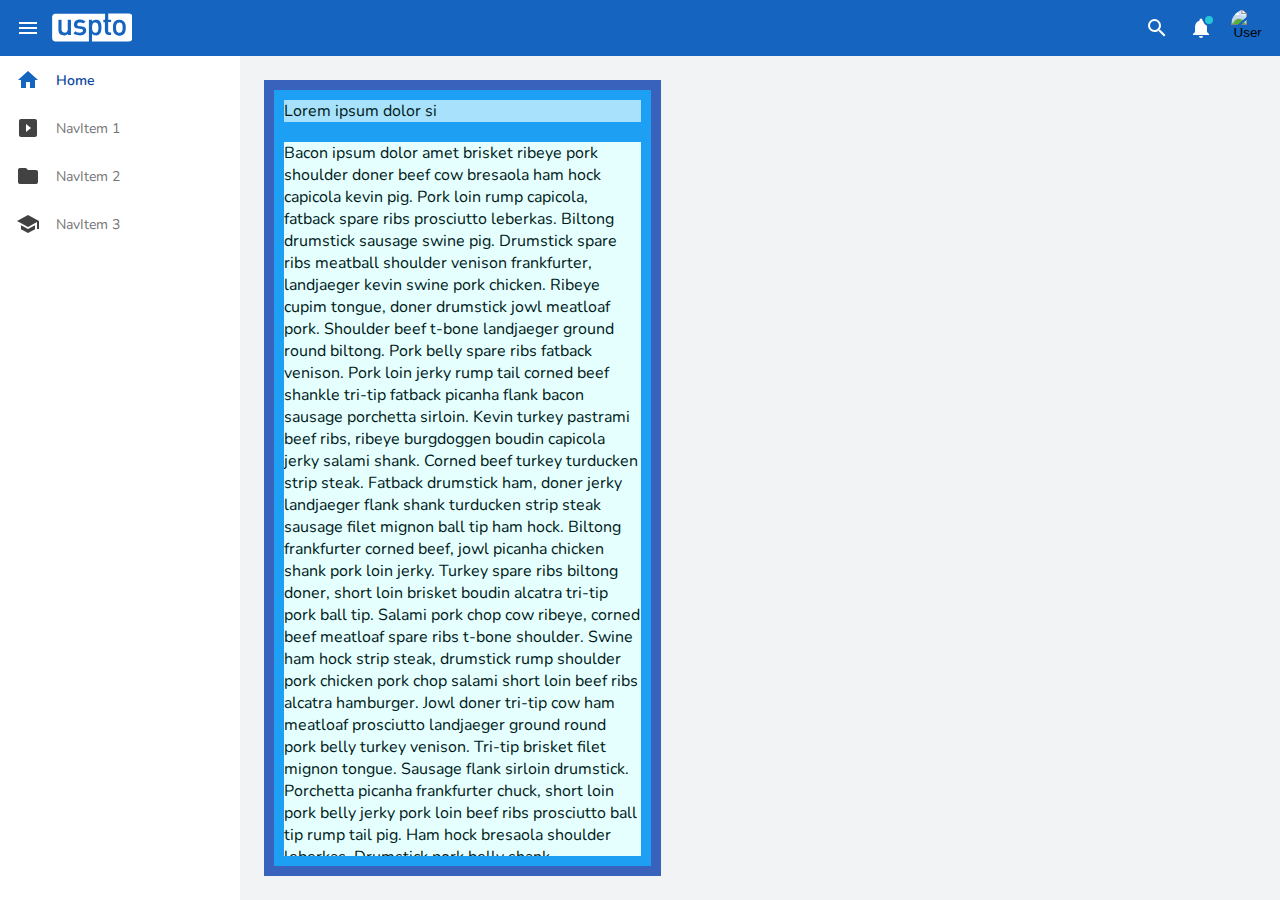
==== panel.html @ 94e2ed25 "scroll panel init" ====
<!DOCTYPE html>
<html lang="en">
  <head>
    <meta charset="UTF-8" />
    <meta name="viewport" content="width=device-width, initial-scale=1.0" />
    <meta http-equiv="X-UA-Compatible" content="ie=edge" />
    <meta name="Description" content="echo360 Self publishing admin" />
    <title>admin nav</title>
    <link
      href="https://fonts.googleapis.com/css?family=Nunito:200,200i,300,300i,400,400i,600,600i,700,700i,800,800i,900,900i&display=swap"
      rel="stylesheet"
    />
    <link rel="stylesheet" href="style.css" />
    <link rel="stylesheet" href="panel.css" />
  </head>

  <body>
    <header class="app-topbar" role="banner">
      <a id="skip-navigation" class="skipnav" href="#content"
        >Skip Navigation</a
      >
      <div class="app-top-header">
        <button
          class="app-topbar-navicon"
          aria-label="Guide"
          aria-pressed="false"
        >
          <svg style="width: 24px; height: 24px" viewBox="0 0 24 24">
            <path d="M3,6H21V8H3V6M3,11H21V13H3V11M3,16H21V18H3V16Z" />
          </svg>
        </button>
        <div class="app-topbar-logo-container">
          <img
            src="img/admin-logo.svg"
            alt="Admin name"
            class="app-topbar-logo"
          />
        </div>
        <!-- /.app-topbar-logo-container -->

        <div class="app-topbar-menu">
          <div class="app-topbar-search">
            <button
              class="app-topbar-search-btn"
              aria-label="Search"
              aria-pressed="false"
            >
              <svg viewBox="0 0 24 24">
                <path
                  d="M9.5,3A6.5,6.5 0 0,1 16,9.5C16,11.11 15.41,12.59 14.44,13.73L14.71,14H15.5L20.5,19L19,20.5L14,15.5V14.71L13.73,14.44C12.59,15.41 11.11,16 9.5,16A6.5,6.5 0 0,1 3,9.5A6.5,6.5 0 0,1 9.5,3M9.5,5C7,5 5,7 5,9.5C5,12 7,14 9.5,14C12,14 14,12 14,9.5C14,7 12,5 9.5,5Z"
                />
              </svg>
            </button>
          </div>
          <!-- /.app-topbar-search -->

          <div class="app-topbar-alerts">
            <button
              class="app-topbar-alerts-btn"
              aria-label="Alerts"
              aria-pressed="false"
            >
              <span class="app-topbar-alerts-counter"></span>
              <svg
                xmlns="http://www.w3.org/2000/svg"
                data-name="Layer 1"
                viewBox="0 0 24 24"
              >
                <path
                  d="M12 22a2 2 0 002-2h-4a2 2 0 002 2zm6-6v-5c0-3.07-1.64-5.64-4.5-6.32V4a1.5 1.5 0 00-3 0v.68C7.63 5.36 6 7.92 6 11v5l-2 2v1h16v-1z"
                />
              </svg>
            </button>
          </div>
          <!-- /.app-topbar-alerts -->

          <div class="app-topbar-user">
            <button class="app-topbar-avatar-btn">
              <span class="app-topbar-avatar">
                <img
                  src="https://i.pravatar.cc/300"
                  alt="User name"
                  class="app-topbar-avatar-img"
                />
              </span>
            </button>
          </div>
          <!-- /.app-topbar-user -->
        </div>
        <!-- /.app-topbar-menu -->
      </div>
      <!-- /.app-top-header -->
    </header>
    <!-- /.app-topbar -->

    <div class="app-mini-guide" hidden>
      <div class="app-mini-guide-nav-section">
        <nav class="app-mini-guide-nav" role="navigation" aria-label="Main">
          <div class="app-mini-guide-nav-item">
            <a href="#" class="app-mini-guide-nav-link active">
              <span class="app-mini-guide-nav-icon active">
                <svg viewBox="0 0 24 24">
                  <path d="M10,20V14H14V20H19V12H22L12,3L2,12H5V20H10Z" />
                </svg>
              </span>
              <span class="app-mini-guide-nav-txt">Home</span>
            </a>
            <!-- /.app-mini-guide-nav-link -->
          </div>
          <!-- /.app-mini-guide-nav-item -->

          <div class="app-mini-guide-nav-item">
            <a href="#" class="app-mini-guide-nav-link">
              <span class="app-mini-guide-nav-icon">
                <svg viewBox="0 0 24 24">
                  <path
                    d="M19 3H5C3.89 3 3 3.89 3 5V19C3 20.1 3.9 21 5 21H19C20.1 21 21 20.1 21 19V5C21 3.89 20.1 3 19 3M10 16V8L15 12"
                  />
                </svg>
              </span>
              <span class="app-mini-guide-nav-txt">NavItem 1</span>
            </a>
            <!-- /.app-mini-guide-nav-link -->
          </div>
          <!-- /.app-mini-guide-nav-item -->

          <div class="app-mini-guide-nav-item">
            <a href="#" class="app-mini-guide-nav-link">
              <span class="app-mini-guide-nav-icon">
                <svg viewBox="0 0 24 24">
                  <path
                    d="M10,4H4C2.89,4 2,4.89 2,6V18A2,2 0 0,0 4,20H20A2,2 0 0,0 22,18V8C22,6.89 21.1,6 20,6H12L10,4Z"
                  />
                </svg>
              </span>
              <span class="app-mini-guide-nav-txt">NavItem 2</span>
            </a>
            <!-- /.app-mini-guide-nav-link -->
          </div>
          <!-- /.app-mini-guide-nav-item -->

          <div class="app-mini-guide-nav-item">
            <a href="#" class="app-mini-guide-nav-link">
              <span class="app-mini-guide-nav-icon">
                <svg viewBox="0 0 24 24">
                  <path
                    d="M12,3L1,9L12,15L21,10.09V17H23V9M5,13.18V17.18L12,21L19,17.18V13.18L12,17L5,13.18Z"
                  />
                </svg>
              </span>
              <span class="app-mini-guide-nav-txt">NavItem 3</span>
            </a>
            <!-- /.app-mini-guide-nav-link -->
          </div>
          <!-- /.app-mini-guide-nav-item -->
        </nav>
        <!-- /.app-mini-guide-nav -->
      </div>
      <!-- /.app-mini-guide-nav-section -->
    </div>
    <!-- /.app-mini-guide -->

    <div class="app-sidebar">
      <div class="app-scrim"></div>
      <!-- /.app-scrim -->

      <div class="app-sidebar-container">
        <div class="app-guide-container">
          <div class="app-guide-spacer"></div>
          <!-- /.app-guide-spacer -->

          <div class="app-guide-content">
            <div class="app-guide-header">
              <button
                class="app-guide-navicon"
                aria-label="Guide"
                aria-pressed="true"
              >
                <svg style="width: 24px; height: 24px" viewBox="0 0 24 24">
                  <path d="M3,6H21V8H3V6M3,11H21V13H3V11M3,16H21V18H3V16Z" />
                </svg>
              </button>
              <div class="app-guide-logo-container">
                <img
                  src="img/admin-logo.svg"
                  alt="Admin name"
                  class="app-guide-logo"
                />
              </div>
            </div>
            <!-- /.app-guide-header -->

            <div class="app-guide-nav-section">
              <nav class="app-guide-nav" role="navigation" aria-label="Main">
                <div class="app-guide-nav-item">
                  <a href="#" class="app-guide-nav-link active">
                    <span class="app-guide-nav-icon active">
                      <svg viewBox="0 0 24 24">
                        <path d="M10,20V14H14V20H19V12H22L12,3L2,12H5V20H10Z" />
                      </svg>
                    </span>
                    <span class="app-guide-nav-txt">Home</span>
                  </a>
                  <!-- /.app-guide-nav-link -->
                </div>
                <!-- /.app-guide-nav-item -->

                <div class="app-guide-nav-item">
                  <a href="#" class="app-guide-nav-link">
                    <span class="app-guide-nav-icon">
                      <svg viewBox="0 0 24 24">
                        <path
                          d="M19 3H5C3.89 3 3 3.89 3 5V19C3 20.1 3.9 21 5 21H19C20.1 21 21 20.1 21 19V5C21 3.89 20.1 3 19 3M10 16V8L15 12"
                        />
                      </svg>
                    </span>
                    <span class="app-guide-nav-txt">NavItem 1</span>
                  </a>
                  <!-- /.app-guide-nav-link -->
                </div>
                <!-- /.app-guide-nav-item -->

                <div class="app-guide-nav-item">
                  <a href="#" class="app-guide-nav-link">
                    <span class="app-guide-nav-icon">
                      <svg viewBox="0 0 24 24">
                        <path
                          d="M10,4H4C2.89,4 2,4.89 2,6V18A2,2 0 0,0 4,20H20A2,2 0 0,0 22,18V8C22,6.89 21.1,6 20,6H12L10,4Z"
                        />
                      </svg>
                    </span>
                    <span class="app-guide-nav-txt">NavItem 2</span>
                  </a>
                  <!-- /.app-guide-nav-link -->
                </div>
                <!-- /.app-guide-nav-item -->

                <div class="app-guide-nav-item">
                  <a
                    href="#"
                    class="app-guide-nav-link"
                    aria-controls="course-subnav"
                    aria-expanded="false"
                  >
                    <span class="app-guide-nav-icon">
                      <svg viewBox="0 0 24 24">
                        <path
                          d="M12,3L1,9L12,15L21,10.09V17H23V9M5,13.18V17.18L12,21L19,17.18V13.18L12,17L5,13.18Z"
                        />
                      </svg>
                    </span>
                    <span class="app-guide-nav-txt">NavItem 3</span>
                  </a>
                  <!-- /.app-guide-nav-link -->
                </div>
                <!-- /.app-guide-nav-item -->
              </nav>
              <!-- /.app-guide-nav -->
            </div>
            <!-- /.app-guide-nav-section -->
          </div>
          <!-- /.app-guide-content -->
        </div>
        <!-- /.app-guide-container -->
      </div>
      <!-- /.app-sidebar-container -->
    </div>
    <!-- /.app-sidebar -->

    <main class="app-main" role="main" id="content">
      <div class="app-main-content">
        <div class="moop">
          <div class="container">
            <div class="section">
              <div class="content">Lorem ipsum dolor si</div>
              <div class="scrollable-content content">
                Bacon ipsum dolor amet brisket ribeye pork shoulder doner beef
                cow bresaola ham hock capicola kevin pig. Pork loin rump
                capicola, fatback spare ribs prosciutto leberkas. Biltong
                drumstick sausage swine pig. Drumstick spare ribs meatball
                shoulder venison frankfurter, landjaeger kevin swine pork
                chicken. Ribeye cupim tongue, doner drumstick jowl meatloaf
                pork. Shoulder beef t-bone landjaeger ground round biltong. Pork
                belly spare ribs fatback venison. Pork loin jerky rump tail
                corned beef shankle tri-tip fatback picanha flank bacon sausage
                porchetta sirloin. Kevin turkey pastrami beef ribs, ribeye
                burgdoggen boudin capicola jerky salami shank. Corned beef
                turkey turducken strip steak. Fatback drumstick ham, doner jerky
                landjaeger flank shank turducken strip steak sausage filet
                mignon ball tip ham hock. Biltong frankfurter corned beef, jowl
                picanha chicken shank pork loin jerky. Turkey spare ribs biltong
                doner, short loin brisket boudin alcatra tri-tip pork ball tip.
                Salami pork chop cow ribeye, corned beef meatloaf spare ribs
                t-bone shoulder. Swine ham hock strip steak, drumstick rump
                shoulder pork chicken pork chop salami short loin beef ribs
                alcatra hamburger. Jowl doner tri-tip cow ham meatloaf
                prosciutto landjaeger ground round pork belly turkey venison.
                Tri-tip brisket filet mignon tongue. Sausage flank sirloin
                drumstick. Porchetta picanha frankfurter chuck, short loin pork
                belly jerky pork loin beef ribs prosciutto ball tip rump tail
                pig. Ham hock bresaola shoulder leberkas. Drumstick pork belly
                shank burgdoggen. Swine kielbasa beef ribs, brisket meatloaf
                shankle spare ribs. Alcatra shankle rump, ham hock tri-tip
                pancetta chuck andouille prosciutto pork loin short loin kevin.
                Jowl ham hock short ribs chicken. Tenderloin landjaeger strip
                steak, brisket doner pork belly ham hock. Sirloin rump pork loin
                pig, tail pork chop burgdoggen turkey ball tip short ribs
                prosciutto ham tri-tip pork porchetta. Jerky strip steak
                shoulder, fatback biltong pig bresaola tenderloin corned beef
                boudin ribeye beef.
              </div>
            </div>
          </div>
        </div>

        <!-- /.moop -->
      </div>
      <!-- /.app-main-content -->
    </main>
    <!-- /.app-main -->

    <script src="scripts.js"></script>
  </body>
</html>
---- style.css ----
html {
  box-sizing: border-box;
  -webkit-text-size-adjust: none;
}

*,
*:before,
*:after {
  box-sizing: inherit;
}

body {
  margin: 0;
  height: 100%;
  background-color: #f3f4f5;
  font-family: "Nunito", sans-serif;
}

body[opened] {
  overflow: hidden;
}

/*skip nav*/
.skipnav {
  clip: rect(0 0 0 0);
  overflow: hidden;
  position: fixed;
  height: 1px;
  width: 1px;
  z-index: 3;
}

.skipnav:hover,
.skipnav:active,
.skipnav:focus {
  background-color: #000;
  border-radius: 3px;
  clip: auto !important;
  color: #fff;
  outline: none;
  display: block;
  font-size: 1rem;
  font-weight: 600;
  height: auto;
  left: 8px;
  top: 8px;
  padding: 0.5rem 1rem;
  text-decoration: none;
  width: auto;
}

:root {
  --app-topbar-height: 56px;
  --app-topbar-bg-color: #1565C0;
  --app-topbar-btn-bg: transparent;
  --app-topbar-btn-bg-hover: #104e94;
  --app-navicon-inactive: #fff;
  --app-sidebar-width: 240px;
  --app-guide-bg-color: #fff;
  --app-guide-header-bg: #1565C0;
  --app-mini-guide-bg-color: #fff;
  --app-mini-guide-width: 72px;
  --app-main-bg: #f1f3f5;
  --padding-base: 8px;
  --padding-base-2x: 16px;
  --padding-base-3x: 24px;
  --app-icon-inactive: #424242;
  --app-icon-active: #1565C0;
  --app-nav-link-bg: transparent;
  --app-nav-link-bg-active: #fff;
  --app-nav-link-bg-hover: #dee2e6;
  --app-nav-link-color: #757575;
  --app-nav-link-color-hover: #000;
  --app-nav-link-color-active: #0d47a1;
}

/*app-topbar*/
.app-topbar {
  background-color: var(--app-topbar-bg-color);
  height: var(--app-topbar-height);
  position: fixed;
  top: 0;
  width: 100%;
  z-index: 1;
  transform: translateY(0);
  transition: transform 0.3s ease;
}

.app-topbar-navicon {
  background-color: var(--app-topbar-btn-bg);
  height: 40px;
  width: 40px;
  padding: var(--padding-base);
  margin: 0 4px 0 0;
  border: 0;
  cursor: pointer;
  border-radius: 50%;
}

.app-topbar-navicon > svg {
  fill: var(--app-navicon-inactive);
}

.app-topbar-navicon:hover,
.app-topbar-navicon:focus {
  background-color: var(--app-topbar-btn-bg-hover);
}

/*search*/
.app-topbar-search-btn {
  background-color: var(--app-topbar-btn-bg);
  height: 40px;
  width: 40px;
  padding: var(--padding-base);
  margin: 0 4px 0 0;
  border: 0;
  cursor: pointer;
  border-radius: 50%;
}

.app-topbar-search-btn:hover,
.app-topbar-search-btn:focus {
  background-color: var(--app-topbar-btn-bg-hover);
}

.app-topbar-search-btn > svg {
  fill: var(--app-navicon-inactive);
}

/*alerts*/
.app-topbar-alerts-btn {
  background-color: var(--app-topbar-btn-bg);
  height: 40px;
  width: 40px;
  padding: var(--padding-base);
  margin: 0 4px 0 0;
  border: 0;
  cursor: pointer;
  position: relative;
  border-radius: 50%;
}

.app-topbar-alerts-btn:hover,
.app-topbar-alerts-btn:focus {
  background-color: var(--app-topbar-btn-bg-hover);
}

.app-topbar-alerts-btn > svg {
  fill: var(--app-navicon-inactive);
}

.app-topbar-alerts-counter {
  background-color: #26c6da;
  color: #fff;
  position: absolute;
  right: 6px;
  top: 6px;
  border-radius: 50%;
  border: var(--app-topbar-bg-color) 2px solid;
  font-size: 0.6875rem;
  font-weight: 600;
  width: 12px;
  height: 12px;
}

/*app-sidebar*/
.app-sidebar {
  position: fixed;
  top: 0;
  right: 0;
  bottom: 0;
  left: 0;
  width: 0;
}

.app-sidebar[opened]:not([persistent]) {
  z-index: 2;
  width: 100%;
}

.app-sidebar[persistent] {
  width: var(--app-sidebar-width);
}

.app-sidebar[persistent]:not([opened]) {
  width: var(--app-mini-guide-width);
}

.app-sidebar-container {
  width: var(--app-sidebar-width);
  position: absolute;
  top: 0;
  bottom: 0;
  left: 0;
  transition-property: transform;
  transform: translate3d(-100%, 0, 0);
  visibility: hidden;
  transition-duration: 200ms;
}

.app-sidebar-container[opened] {
  transform: translate3d(0, 0, 0);
  visibility: visible;
}

.app-scrim {
  position: absolute;
  top: 0;
  right: 0;
  bottom: 0;
  left: 0;
  transition-property: opacity;
  transform: translateZ(0);
  opacity: 0;
  background: rgba(0, 0, 0, 0.5);
  visibility: hidden;
}

.app-scrim[visible] {
  opacity: 1;
  visibility: visible;
  transition-duration: 200ms;
}

.app-guide-container {
  height: 100%;
  display: flex;
  flex-direction: column;
  background-color: var(--app-guide-bg-color);
}

.app-guide-header {
  background-color: var(--app-guide-header-bg);
  height: var(--app-topbar-height);
  padding: var(--padding-base);
  display: none;
}

.app-guide-header[visible] {
  display: flex;
}

.app-guide-navicon {
  background-color: var(--app-topbar-btn-bg);
  height: 40px;
  width: 40px;
  padding: var(--padding-base);
  margin: 0 4px 0 0;
  border: 0;
  cursor: pointer;
  border-radius: 50%;
}

.app-guide-navicon:hover,
.app-guide-navicon:focus {
  background-color: var(--app-topbar-btn-bg-hover);
}

.app-guide-navicon > svg {
  fill: var(--app-navicon-inactive);
}

.app-guide-spacer {
  margin-top: var(--app-topbar-height);
  display: none;
}

.app-guide-spacer[visible] {
  display: block;
}

/*logo*/

.app-guide-logo-container {
  width: 80px;
  height: 40px;
  min-width: 80px;
}

.app-guide-logo {
  pointer-events: none;
  display: block;
  width: 100%;
  height: 100%;
}

/*mini guide*/
.app-mini-guide {
  position: fixed;
  left: 0;
  top: var(--app-topbar-height);
  bottom: 0;
  display: inline-block;
  background-color: var(--app-mini-guide-bg-color);
  z-index: 1;
  width: var(--app-mini-guide-width);
}

.app-mini-guide[hidden] {
  display: none;
}

/*app-main*/
.app-main {
  background-color: var(--app-main-bg);
  margin-top: var(--app-topbar-height);
  display: flex;
  flex: 1;
  flex-basis: 0.000000001px;
}

.app-main[guide-persistent-and-visible] {
  margin-left: var(--app-sidebar-width);
}

.app-main[mini-guide-visible] {
  margin-left: var(--app-mini-guide-width);
}

.app-main-content {
  flex: 1;
  padding: var(--padding-base-3x);
  display: flex;
  flex-direction: column;
  justify-content: center;
}

/*header*/
.app-top-header {
  display: flex;
  align-items: center;
  height: 100%;
  padding: var(--padding-base);
}

/*logo*/

.app-topbar-logo-container {
  width: 80px;
  height: 40px;
  min-width: 80px;
}

.app-topbar-logo {
  pointer-events: none;
  display: block;
  width: 100%;
  height: 100%;
}

/*topbar menu*/
.app-topbar-menu {
  /*background-color: plum;*/
  margin-left: auto;
  display: flex;
  padding: 3px;
}

.app-topbar-avatar-btn {
  background-color: transparent;
  border: 0;
  cursor: pointer;
}

.app-topbar-avatar {
  width: 32px;
  height: 32px;
  border-radius: 50%;
  overflow: hidden;
  display: inline-block;
}

.app-topbar-avatar-img {
  width: 100%;
  height: auto;
}

/*guide nav*/
.app-guide-nav-section {
}

.app-guide-nav {
  display: flex;
  flex-direction: column;
}

.app-guide-nav-item {
  font-size: 0.875rem;
}

.app-guide-nav-link {
  background-color: var(--app-nav-link-bg);
  color: var(--app-nav-link-color);
  display: flex;
  align-items: center;
  width: 100%;
  min-height: 48px;
  padding: 0 var(--padding-base-2x);
  text-decoration: none;
}

.app-guide-nav-link.active {
  background-color: var(--app-nav-link-bg-active);
  font-weight: 600;
  color: var(--app-nav-link-color-active);
}

.app-guide-nav-link:hover,
.app-guide-nav-link:focus {
  background-color: var(--app-nav-link-bg-hover);
  color: var(--app-nav-link-color-hover);
}

.app-guide-nav-icon {
  margin-right: var(--padding-base-2x);
  display: flex;
  height: 24px;
  width: 24px;
}

.app-guide-nav-icon > svg {
  pointer-events: none;
  display: block;
  width: 100%;
  height: 100%;
  fill: var(--app-icon-inactive);
}

.app-guide-nav-icon.active > svg {
  fill: var(--app-icon-active);
}

.app-guide-nav-txt {}

/*expander*/
.app-guide-nav-expander{
  display: inline-flex;
  margin-left: auto;
}

.app-guide-subnav{
  background-color: transparent;
}

.app-guide-subnav-item{
  display: block;
  font-size: 0.875rem;
}
.app-guide-subnav-link{
  color: var(--app-nav-link-color);
  display: flex;
  align-items: center;
  width: 100%;
  min-height: 48px;
  padding: 0 var(--padding-base-2x) 0 56px;
  text-decoration: none;
}


/*mini-guide nav*/
.app-mini-guide-nav-section {
}

.app-mini-guide-nav {
  display: flex;
  flex-direction: column;
}

.app-mini-guide-nav-item {
  font-size: 0.625rem;
}

.app-mini-guide-nav-link {
  background-color: var(--app-nav-link-bg);
  color: var(--app-nav-link-color);
  display: flex;
  flex-direction: column;
  align-items: center;
  width: 100%;
  padding: var(--padding-base-2x) 0;
  text-decoration: none;
}

.app-mini-guide-nav-link.active {
  background-color: var(--app-nav-link-bg-active);
  font-weight: 600;
  color: var(--app-nav-link-color-active);
}

.app-mini-guide-nav-link:hover,
.app-mini-guide-nav-link:focus {
  background-color: var(--app-nav-link-bg-hover);
  color: var(--app-nav-link-color-hover);
}

.app-mini-guide-nav-icon {
  display: flex;
  height: 24px;
  width: 24px;
  margin-bottom: var(--padding-base);
}

.app-mini-guide-nav-icon > svg {
  pointer-events: none;
  display: block;
  width: 100%;
  height: 100%;
  fill: var(--app-icon-inactive);
}

.app-mini-guide-nav-icon.active > svg {
  fill: var(--app-icon-active);
}

.app-mini-guide-nav-txt {
}
---- panel.css ----
.app-main {
  position: absolute;
  left: 0;
  right: 0;
  bottom: 0;
  top: 0;
}

.moop {
  background-color: aqua;
  padding: 10px;
  display: flex;
  flex-flow: column;
  flex-grow: 1;
  width: 40%;
  position: relative;
}
.container {
  background: #3f51b5;
  opacity: 0.9;

  /* give the outermost container a predefined size */
  position: absolute;
  top: 0;
  bottom: 0;
  left: 0;
  right: 0;
  /*width: 600px;*/

  display: flex;
  flex-direction: column;
}

.section {
  margin: 10px;
  background: #2196f3;
  flex-grow: 1;

  display: flex;
  flex-direction: column;

  /* for Firefox */
  min-height: 0;
}

.content {
  margin: 10px;
  background: #bbdefb;
}

.scrollable-content {
  background: white;
  flex-grow: 1;

  overflow: auto;

  /* for Firefox */
  min-height: 0;
}
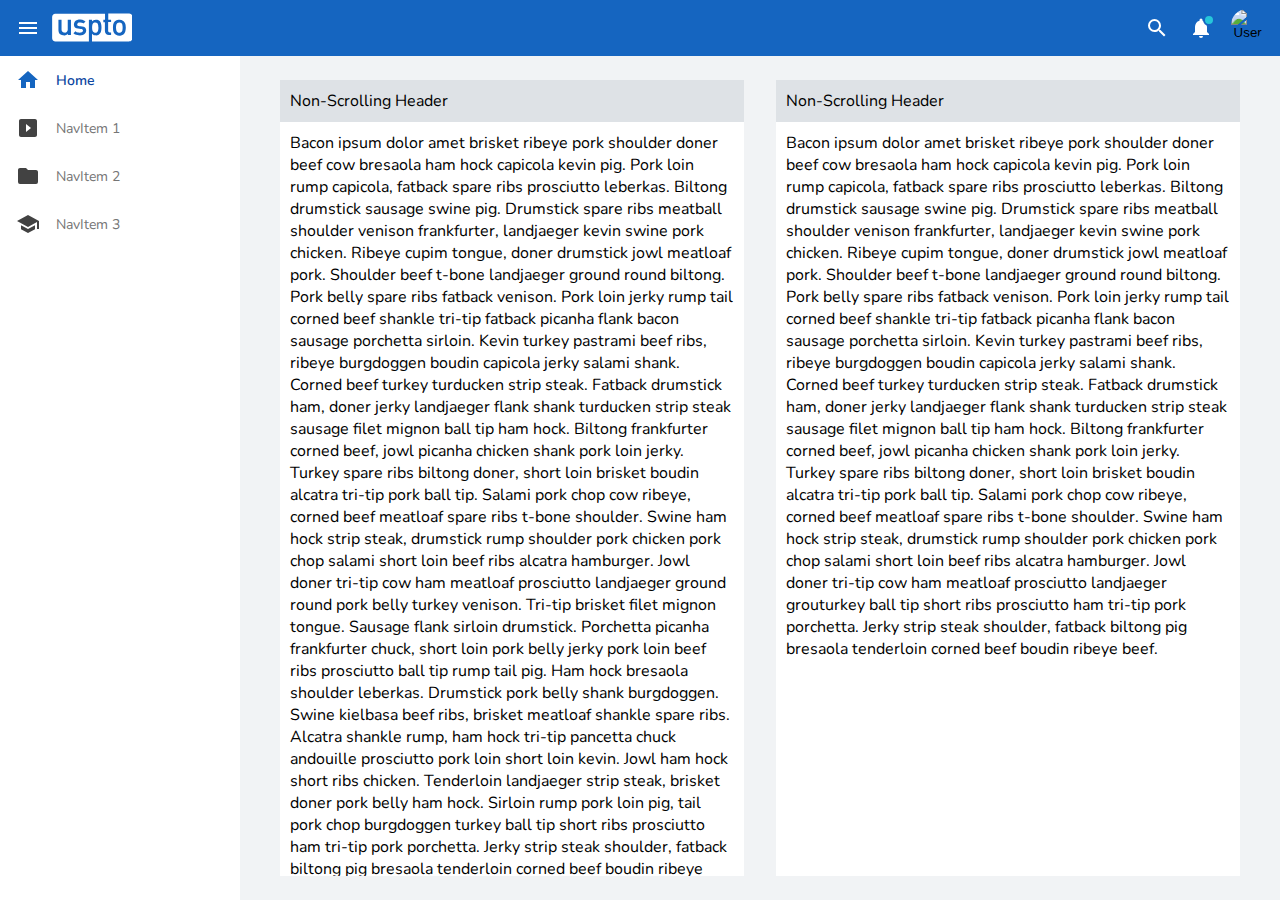
==== commit 1bd2291b: "panel" ====
--- a/panel.html
+++ b/panel.html
@@ -269,51 +269,91 @@
 
     <main class="app-main" role="main" id="content">
       <div class="app-main-content">
-        <div class="moop">
-          <div class="container">
-            <div class="section">
-              <div class="content">Lorem ipsum dolor si</div>
-              <div class="scrollable-content content">
-                Bacon ipsum dolor amet brisket ribeye pork shoulder doner beef
-                cow bresaola ham hock capicola kevin pig. Pork loin rump
-                capicola, fatback spare ribs prosciutto leberkas. Biltong
-                drumstick sausage swine pig. Drumstick spare ribs meatball
-                shoulder venison frankfurter, landjaeger kevin swine pork
-                chicken. Ribeye cupim tongue, doner drumstick jowl meatloaf
-                pork. Shoulder beef t-bone landjaeger ground round biltong. Pork
-                belly spare ribs fatback venison. Pork loin jerky rump tail
-                corned beef shankle tri-tip fatback picanha flank bacon sausage
-                porchetta sirloin. Kevin turkey pastrami beef ribs, ribeye
-                burgdoggen boudin capicola jerky salami shank. Corned beef
-                turkey turducken strip steak. Fatback drumstick ham, doner jerky
-                landjaeger flank shank turducken strip steak sausage filet
-                mignon ball tip ham hock. Biltong frankfurter corned beef, jowl
-                picanha chicken shank pork loin jerky. Turkey spare ribs biltong
-                doner, short loin brisket boudin alcatra tri-tip pork ball tip.
-                Salami pork chop cow ribeye, corned beef meatloaf spare ribs
-                t-bone shoulder. Swine ham hock strip steak, drumstick rump
-                shoulder pork chicken pork chop salami short loin beef ribs
-                alcatra hamburger. Jowl doner tri-tip cow ham meatloaf
-                prosciutto landjaeger ground round pork belly turkey venison.
-                Tri-tip brisket filet mignon tongue. Sausage flank sirloin
-                drumstick. Porchetta picanha frankfurter chuck, short loin pork
-                belly jerky pork loin beef ribs prosciutto ball tip rump tail
-                pig. Ham hock bresaola shoulder leberkas. Drumstick pork belly
-                shank burgdoggen. Swine kielbasa beef ribs, brisket meatloaf
-                shankle spare ribs. Alcatra shankle rump, ham hock tri-tip
-                pancetta chuck andouille prosciutto pork loin short loin kevin.
-                Jowl ham hock short ribs chicken. Tenderloin landjaeger strip
-                steak, brisket doner pork belly ham hock. Sirloin rump pork loin
-                pig, tail pork chop burgdoggen turkey ball tip short ribs
-                prosciutto ham tri-tip pork porchetta. Jerky strip steak
-                shoulder, fatback biltong pig bresaola tenderloin corned beef
-                boudin ribeye beef.
+        <div class="app-main-grid">
+          <div class="app-main-col">
+            <div class="app-main-col-item">
+              <div class="section">
+                <div class="content">Non-Scrolling Header</div>
+                <div class="scrollable-content content">
+                  Bacon ipsum dolor amet brisket ribeye pork shoulder doner beef
+                  cow bresaola ham hock capicola kevin pig. Pork loin rump
+                  capicola, fatback spare ribs prosciutto leberkas. Biltong
+                  drumstick sausage swine pig. Drumstick spare ribs meatball
+                  shoulder venison frankfurter, landjaeger kevin swine pork
+                  chicken. Ribeye cupim tongue, doner drumstick jowl meatloaf
+                  pork. Shoulder beef t-bone landjaeger ground round biltong.
+                  Pork belly spare ribs fatback venison. Pork loin jerky rump
+                  tail corned beef shankle tri-tip fatback picanha flank bacon
+                  sausage porchetta sirloin. Kevin turkey pastrami beef ribs,
+                  ribeye burgdoggen boudin capicola jerky salami shank. Corned
+                  beef turkey turducken strip steak. Fatback drumstick ham,
+                  doner jerky landjaeger flank shank turducken strip steak
+                  sausage filet mignon ball tip ham hock. Biltong frankfurter
+                  corned beef, jowl picanha chicken shank pork loin jerky.
+                  Turkey spare ribs biltong doner, short loin brisket boudin
+                  alcatra tri-tip pork ball tip. Salami pork chop cow ribeye,
+                  corned beef meatloaf spare ribs t-bone shoulder. Swine ham
+                  hock strip steak, drumstick rump shoulder pork chicken pork
+                  chop salami short loin beef ribs alcatra hamburger. Jowl doner
+                  tri-tip cow ham meatloaf prosciutto landjaeger ground round
+                  pork belly turkey venison. Tri-tip brisket filet mignon
+                  tongue. Sausage flank sirloin drumstick. Porchetta picanha
+                  frankfurter chuck, short loin pork belly jerky pork loin beef
+                  ribs prosciutto ball tip rump tail pig. Ham hock bresaola
+                  shoulder leberkas. Drumstick pork belly shank burgdoggen.
+                  Swine kielbasa beef ribs, brisket meatloaf shankle spare ribs.
+                  Alcatra shankle rump, ham hock tri-tip pancetta chuck
+                  andouille prosciutto pork loin short loin kevin. Jowl ham hock
+                  short ribs chicken. Tenderloin landjaeger strip steak, brisket
+                  doner pork belly ham hock. Sirloin rump pork loin pig, tail
+                  pork chop burgdoggen turkey ball tip short ribs prosciutto ham
+                  tri-tip pork porchetta. Jerky strip steak shoulder, fatback
+                  biltong pig bresaola tenderloin corned beef boudin ribeye
+                  beef.
+                </div>
               </div>
             </div>
-          </div>
+            <!-- /.app-main-col-item -->
+          </div>
+          <!-- /.app-main-col -->
+
+          <div class="app-main-col">
+            <div class="app-main-col-item">
+              <div class="section">
+                <div class="content">Non-Scrolling Header</div>
+                <div class="scrollable-content content">
+                  Bacon ipsum dolor amet brisket ribeye pork shoulder doner beef
+                  cow bresaola ham hock capicola kevin pig. Pork loin rump
+                  capicola, fatback spare ribs prosciutto leberkas. Biltong
+                  drumstick sausage swine pig. Drumstick spare ribs meatball
+                  shoulder venison frankfurter, landjaeger kevin swine pork
+                  chicken. Ribeye cupim tongue, doner drumstick jowl meatloaf
+                  pork. Shoulder beef t-bone landjaeger ground round biltong.
+                  Pork belly spare ribs fatback venison. Pork loin jerky rump
+                  tail corned beef shankle tri-tip fatback picanha flank bacon
+                  sausage porchetta sirloin. Kevin turkey pastrami beef ribs,
+                  ribeye burgdoggen boudin capicola jerky salami shank. Corned
+                  beef turkey turducken strip steak. Fatback drumstick ham,
+                  doner jerky landjaeger flank shank turducken strip steak
+                  sausage filet mignon ball tip ham hock. Biltong frankfurter
+                  corned beef, jowl picanha chicken shank pork loin jerky.
+                  Turkey spare ribs biltong doner, short loin brisket boudin
+                  alcatra tri-tip pork ball tip. Salami pork chop cow ribeye,
+                  corned beef meatloaf spare ribs t-bone shoulder. Swine ham
+                  hock strip steak, drumstick rump shoulder pork chicken pork
+                  chop salami short loin beef ribs alcatra hamburger. Jowl doner
+                  tri-tip cow ham meatloaf prosciutto landjaeger grouturkey ball
+                  tip short ribs prosciutto ham tri-tip pork porchetta. Jerky
+                  strip steak shoulder, fatback biltong pig bresaola tenderloin
+                  corned beef boudin ribeye beef.
+                </div>
+              </div>
+            </div>
+            <!-- /.app-main-col-item -->
+          </div>
+          <!-- /.app-main-col -->
         </div>
-
-        <!-- /.moop -->
+        <!-- /.app-main-grid -->
       </div>
       <!-- /.app-main-content -->
     </main>
--- a/panel.css
+++ b/panel.css
@@ -6,18 +6,23 @@
   top: 0;
 }
 
-.moop {
-  background-color: aqua;
-  padding: 10px;
+.app-main-grid {
+  display: flex;
+  flex-flow: row;
+  flex-grow: 1;
+  width: 100%;
+  position: relative;
+}
+.app-main-col {
+  background-color: fuschia;
+  flex: 1;
+  position: relative;
   display: flex;
   flex-flow: column;
-  flex-grow: 1;
-  width: 40%;
-  position: relative;
+  margin: 0 1rem;
 }
-.container {
-  background: #3f51b5;
-  opacity: 0.9;
+.app-main-col-item {
+  flex: 1;
 
   /* give the outermost container a predefined size */
   position: absolute;
@@ -25,17 +30,15 @@
   bottom: 0;
   left: 0;
   right: 0;
-  /*width: 600px;*/
+  background-color: #fff;
 
   display: flex;
   flex-direction: column;
 }
 
 .section {
-  margin: 10px;
-  background: #2196f3;
+  margin: 0;
   flex-grow: 1;
-
   display: flex;
   flex-direction: column;
 
@@ -44,8 +47,8 @@
 }
 
 .content {
-  margin: 10px;
-  background: #bbdefb;
+  padding: 10px;
+  background: #dee2e6;
 }
 
 .scrollable-content {
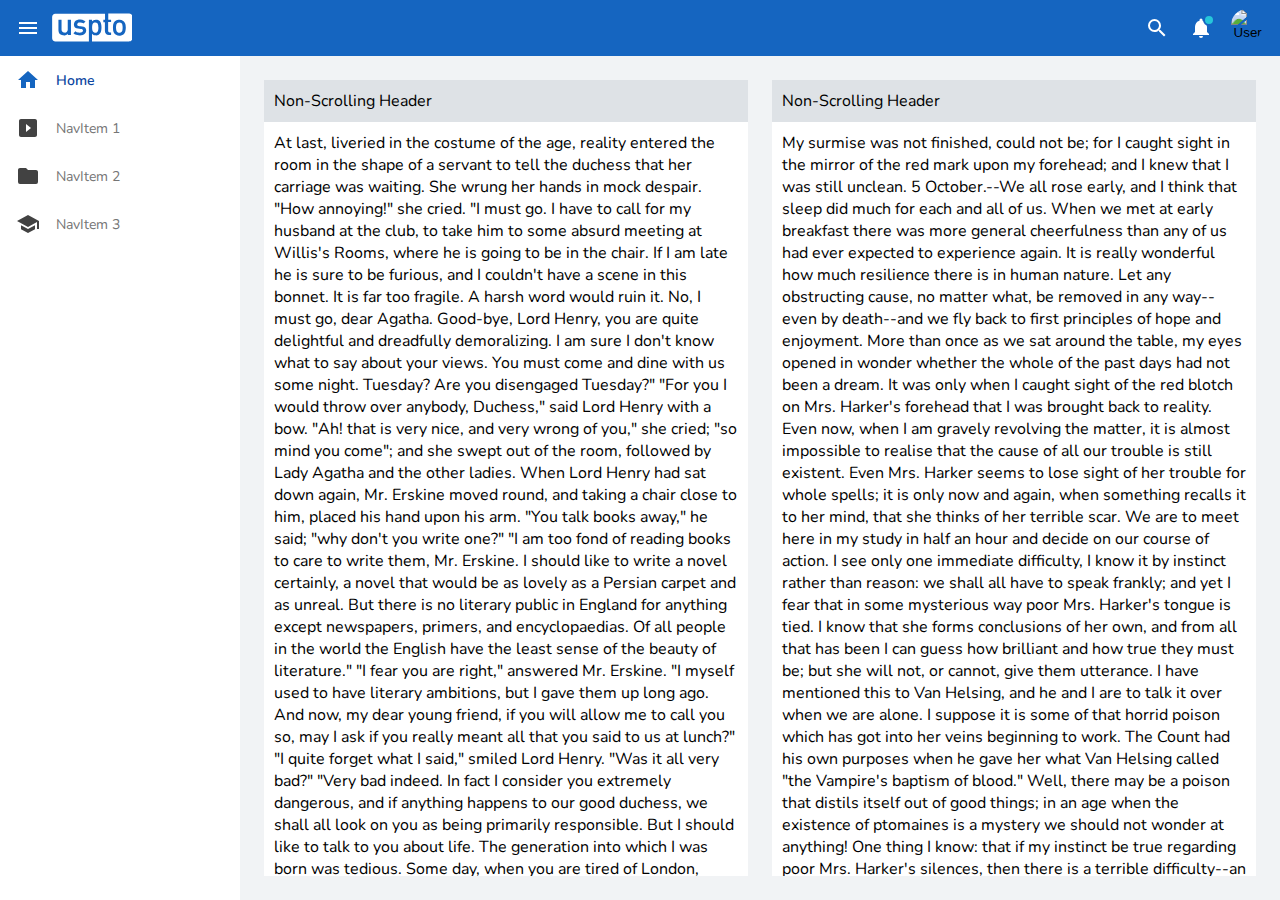
==== commit 13122f80: "txt" ====
--- a/panel.html
+++ b/panel.html
@@ -275,41 +275,55 @@
               <div class="section">
                 <div class="content">Non-Scrolling Header</div>
                 <div class="scrollable-content content">
-                  Bacon ipsum dolor amet brisket ribeye pork shoulder doner beef
-                  cow bresaola ham hock capicola kevin pig. Pork loin rump
-                  capicola, fatback spare ribs prosciutto leberkas. Biltong
-                  drumstick sausage swine pig. Drumstick spare ribs meatball
-                  shoulder venison frankfurter, landjaeger kevin swine pork
-                  chicken. Ribeye cupim tongue, doner drumstick jowl meatloaf
-                  pork. Shoulder beef t-bone landjaeger ground round biltong.
-                  Pork belly spare ribs fatback venison. Pork loin jerky rump
-                  tail corned beef shankle tri-tip fatback picanha flank bacon
-                  sausage porchetta sirloin. Kevin turkey pastrami beef ribs,
-                  ribeye burgdoggen boudin capicola jerky salami shank. Corned
-                  beef turkey turducken strip steak. Fatback drumstick ham,
-                  doner jerky landjaeger flank shank turducken strip steak
-                  sausage filet mignon ball tip ham hock. Biltong frankfurter
-                  corned beef, jowl picanha chicken shank pork loin jerky.
-                  Turkey spare ribs biltong doner, short loin brisket boudin
-                  alcatra tri-tip pork ball tip. Salami pork chop cow ribeye,
-                  corned beef meatloaf spare ribs t-bone shoulder. Swine ham
-                  hock strip steak, drumstick rump shoulder pork chicken pork
-                  chop salami short loin beef ribs alcatra hamburger. Jowl doner
-                  tri-tip cow ham meatloaf prosciutto landjaeger ground round
-                  pork belly turkey venison. Tri-tip brisket filet mignon
-                  tongue. Sausage flank sirloin drumstick. Porchetta picanha
-                  frankfurter chuck, short loin pork belly jerky pork loin beef
-                  ribs prosciutto ball tip rump tail pig. Ham hock bresaola
-                  shoulder leberkas. Drumstick pork belly shank burgdoggen.
-                  Swine kielbasa beef ribs, brisket meatloaf shankle spare ribs.
-                  Alcatra shankle rump, ham hock tri-tip pancetta chuck
-                  andouille prosciutto pork loin short loin kevin. Jowl ham hock
-                  short ribs chicken. Tenderloin landjaeger strip steak, brisket
-                  doner pork belly ham hock. Sirloin rump pork loin pig, tail
-                  pork chop burgdoggen turkey ball tip short ribs prosciutto ham
-                  tri-tip pork porchetta. Jerky strip steak shoulder, fatback
-                  biltong pig bresaola tenderloin corned beef boudin ribeye
-                  beef.
+                  At last, liveried in the costume of the age, reality entered
+                  the room in the shape of a servant to tell the duchess that
+                  her carriage was waiting. She wrung her hands in mock despair.
+                  "How annoying!" she cried. "I must go. I have to call for my
+                  husband at the club, to take him to some absurd meeting at
+                  Willis's Rooms, where he is going to be in the chair. If I am
+                  late he is sure to be furious, and I couldn't have a scene in
+                  this bonnet. It is far too fragile. A harsh word would ruin
+                  it. No, I must go, dear Agatha. Good-bye, Lord Henry, you are
+                  quite delightful and dreadfully demoralizing. I am sure I
+                  don't know what to say about your views. You must come and
+                  dine with us some night. Tuesday? Are you disengaged Tuesday?"
+                  "For you I would throw over anybody, Duchess," said Lord Henry
+                  with a bow. "Ah! that is very nice, and very wrong of you,"
+                  she cried; "so mind you come"; and she swept out of the room,
+                  followed by Lady Agatha and the other ladies. When Lord Henry
+                  had sat down again, Mr. Erskine moved round, and taking a
+                  chair close to him, placed his hand upon his arm. "You talk
+                  books away," he said; "why don't you write one?" "I am too
+                  fond of reading books to care to write them, Mr. Erskine. I
+                  should like to write a novel certainly, a novel that would be
+                  as lovely as a Persian carpet and as unreal. But there is no
+                  literary public in England for anything except newspapers,
+                  primers, and encyclopaedias. Of all people in the world the
+                  English have the least sense of the beauty of literature." "I
+                  fear you are right," answered Mr. Erskine. "I myself used to
+                  have literary ambitions, but I gave them up long ago. And now,
+                  my dear young friend, if you will allow me to call you so, may
+                  I ask if you really meant all that you said to us at lunch?"
+                  "I quite forget what I said," smiled Lord Henry. "Was it all
+                  very bad?" "Very bad indeed. In fact I consider you extremely
+                  dangerous, and if anything happens to our good duchess, we
+                  shall all look on you as being primarily responsible. But I
+                  should like to talk to you about life. The generation into
+                  which I was born was tedious. Some day, when you are tired of
+                  London, come down to Treadley and expound to me your
+                  philosophy of pleasure over some admirable Burgundy I am
+                  fortunate enough to possess." "I shall be charmed. A visit to
+                  Treadley would be a great privilege. It has a perfect host,
+                  and a perfect library." "You will complete it," answered the
+                  old gentleman with a courteous bow. "And now I must bid
+                  good-bye to your excellent aunt. I am due at the Athenaeum. It
+                  is the hour when we sleep there." "All of you, Mr. Erskine?"
+                  "Forty of us, in forty arm-chairs. We are practising for an
+                  English Academy of Letters." Lord Henry laughed and rose. "I
+                  am going to the park," he cried. As he was passing out of the
+                  door, Dorian Gray touched him on the arm. "Let me come with
+                  you," he murmured. "But I thought you had promised Basil
+                  Hallward to go and see him," answered Lord Henry.
                 </div>
               </div>
             </div>
@@ -322,30 +336,54 @@
               <div class="section">
                 <div class="content">Non-Scrolling Header</div>
                 <div class="scrollable-content content">
-                  Bacon ipsum dolor amet brisket ribeye pork shoulder doner beef
-                  cow bresaola ham hock capicola kevin pig. Pork loin rump
-                  capicola, fatback spare ribs prosciutto leberkas. Biltong
-                  drumstick sausage swine pig. Drumstick spare ribs meatball
-                  shoulder venison frankfurter, landjaeger kevin swine pork
-                  chicken. Ribeye cupim tongue, doner drumstick jowl meatloaf
-                  pork. Shoulder beef t-bone landjaeger ground round biltong.
-                  Pork belly spare ribs fatback venison. Pork loin jerky rump
-                  tail corned beef shankle tri-tip fatback picanha flank bacon
-                  sausage porchetta sirloin. Kevin turkey pastrami beef ribs,
-                  ribeye burgdoggen boudin capicola jerky salami shank. Corned
-                  beef turkey turducken strip steak. Fatback drumstick ham,
-                  doner jerky landjaeger flank shank turducken strip steak
-                  sausage filet mignon ball tip ham hock. Biltong frankfurter
-                  corned beef, jowl picanha chicken shank pork loin jerky.
-                  Turkey spare ribs biltong doner, short loin brisket boudin
-                  alcatra tri-tip pork ball tip. Salami pork chop cow ribeye,
-                  corned beef meatloaf spare ribs t-bone shoulder. Swine ham
-                  hock strip steak, drumstick rump shoulder pork chicken pork
-                  chop salami short loin beef ribs alcatra hamburger. Jowl doner
-                  tri-tip cow ham meatloaf prosciutto landjaeger grouturkey ball
-                  tip short ribs prosciutto ham tri-tip pork porchetta. Jerky
-                  strip steak shoulder, fatback biltong pig bresaola tenderloin
-                  corned beef boudin ribeye beef.
+                  My surmise was not finished, could not be; for I caught sight
+                  in the mirror of the red mark upon my forehead; and I knew
+                  that I was still unclean. 5 October.--We all rose early, and I
+                  think that sleep did much for each and all of us. When we met
+                  at early breakfast there was more general cheerfulness than
+                  any of us had ever expected to experience again. It is really
+                  wonderful how much resilience there is in human nature. Let
+                  any obstructing cause, no matter what, be removed in any
+                  way--even by death--and we fly back to first principles of
+                  hope and enjoyment. More than once as we sat around the table,
+                  my eyes opened in wonder whether the whole of the past days
+                  had not been a dream. It was only when I caught sight of the
+                  red blotch on Mrs. Harker's forehead that I was brought back
+                  to reality. Even now, when I am gravely revolving the matter,
+                  it is almost impossible to realise that the cause of all our
+                  trouble is still existent. Even Mrs. Harker seems to lose
+                  sight of her trouble for whole spells; it is only now and
+                  again, when something recalls it to her mind, that she thinks
+                  of her terrible scar. We are to meet here in my study in half
+                  an hour and decide on our course of action. I see only one
+                  immediate difficulty, I know it by instinct rather than
+                  reason: we shall all have to speak frankly; and yet I fear
+                  that in some mysterious way poor Mrs. Harker's tongue is tied.
+                  I know that she forms conclusions of her own, and from all
+                  that has been I can guess how brilliant and how true they must
+                  be; but she will not, or cannot, give them utterance. I have
+                  mentioned this to Van Helsing, and he and I are to talk it
+                  over when we are alone. I suppose it is some of that horrid
+                  poison which has got into her veins beginning to work. The
+                  Count had his own purposes when he gave her what Van Helsing
+                  called "the Vampire's baptism of blood." Well, there may be a
+                  poison that distils itself out of good things; in an age when
+                  the existence of ptomaines is a mystery we should not wonder
+                  at anything! One thing I know: that if my instinct be true
+                  regarding poor Mrs. Harker's silences, then there is a
+                  terrible difficulty--an unknown danger--in the work before us.
+                  The same power that compels her silence may compel her speech.
+                  I dare not think further; for so I should in my thoughts
+                  dishonour a noble woman! Van Helsing is coming to my study a
+                  little before the others. I shall try to open the subject with
+                  him. Later.--When the Professor came in, we talked over the
+                  state of things. I could see that he had something on his mind
+                  which he wanted to say, but felt some hesitancy about
+                  broaching the subject. After beating about the bush a little,
+                  he said suddenly:-- "Friend John, there is something that you
+                  and I must talk of alone, just at the first at any rate.
+                  Later, we may have to take the others into our confidence";
+                  then he stopped, so I waited; he went on:--
                 </div>
               </div>
             </div>
--- a/panel.css
+++ b/panel.css
@@ -14,12 +14,17 @@
   position: relative;
 }
 .app-main-col {
-  background-color: fuschia;
   flex: 1;
   position: relative;
   display: flex;
   flex-flow: column;
-  margin: 0 1rem;
+  margin: 0 0.75rem;
+}
+.app-main-col:first-of-type {
+  margin-left: 0;
+}
+.app-main-col:last-of-type {
+  margin-right: 0;
 }
 .app-main-col-item {
   flex: 1;
@@ -30,7 +35,6 @@
   bottom: 0;
   left: 0;
   right: 0;
-  background-color: #fff;
 
   display: flex;
   flex-direction: column;
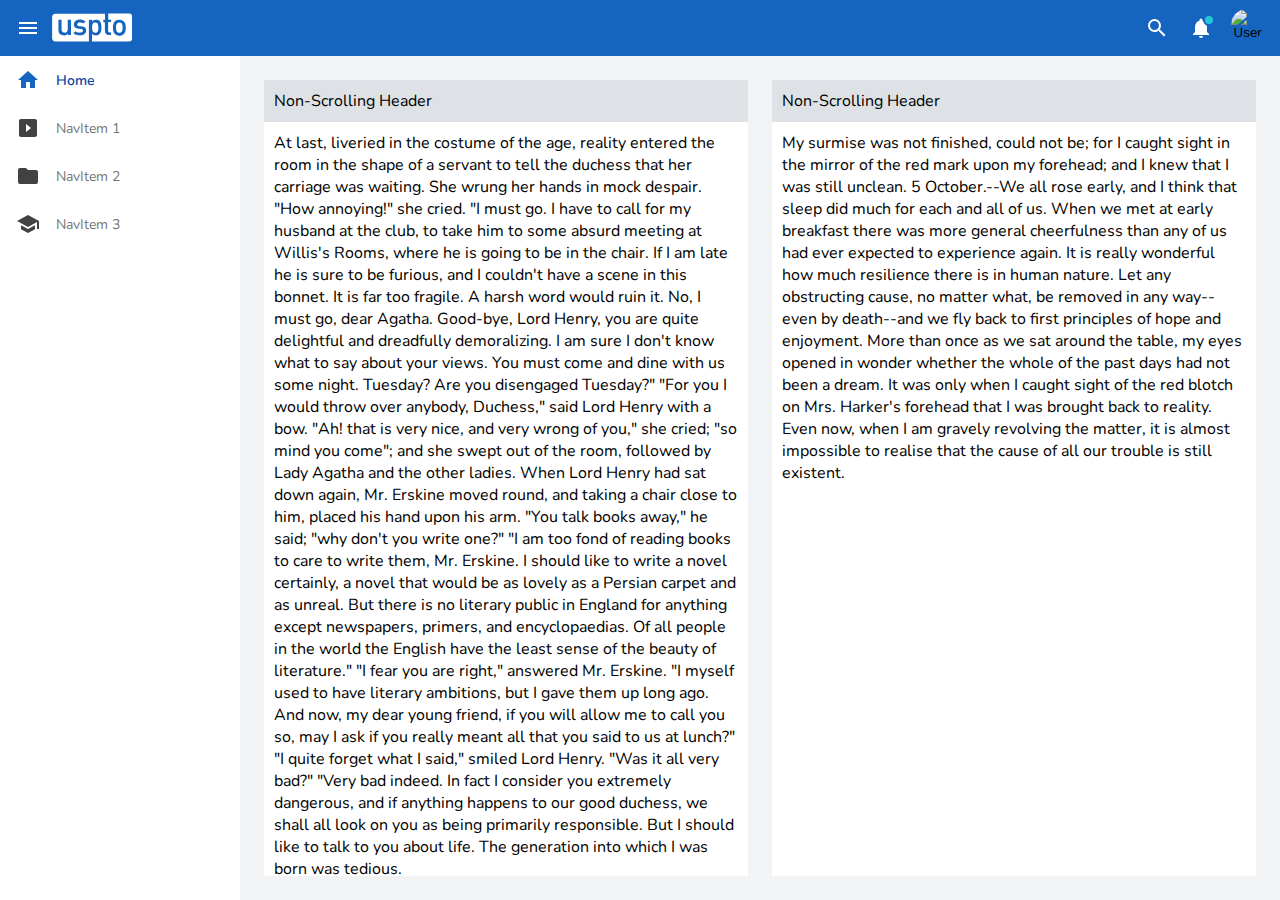
==== commit da66d662: "txt" ====
--- a/panel.html
+++ b/panel.html
@@ -309,21 +309,7 @@
                   dangerous, and if anything happens to our good duchess, we
                   shall all look on you as being primarily responsible. But I
                   should like to talk to you about life. The generation into
-                  which I was born was tedious. Some day, when you are tired of
-                  London, come down to Treadley and expound to me your
-                  philosophy of pleasure over some admirable Burgundy I am
-                  fortunate enough to possess." "I shall be charmed. A visit to
-                  Treadley would be a great privilege. It has a perfect host,
-                  and a perfect library." "You will complete it," answered the
-                  old gentleman with a courteous bow. "And now I must bid
-                  good-bye to your excellent aunt. I am due at the Athenaeum. It
-                  is the hour when we sleep there." "All of you, Mr. Erskine?"
-                  "Forty of us, in forty arm-chairs. We are practising for an
-                  English Academy of Letters." Lord Henry laughed and rose. "I
-                  am going to the park," he cried. As he was passing out of the
-                  door, Dorian Gray touched him on the arm. "Let me come with
-                  you," he murmured. "But I thought you had promised Basil
-                  Hallward to go and see him," answered Lord Henry.
+                  which I was born was tedious.
                 </div>
               </div>
             </div>
@@ -351,39 +337,7 @@
                   red blotch on Mrs. Harker's forehead that I was brought back
                   to reality. Even now, when I am gravely revolving the matter,
                   it is almost impossible to realise that the cause of all our
-                  trouble is still existent. Even Mrs. Harker seems to lose
-                  sight of her trouble for whole spells; it is only now and
-                  again, when something recalls it to her mind, that she thinks
-                  of her terrible scar. We are to meet here in my study in half
-                  an hour and decide on our course of action. I see only one
-                  immediate difficulty, I know it by instinct rather than
-                  reason: we shall all have to speak frankly; and yet I fear
-                  that in some mysterious way poor Mrs. Harker's tongue is tied.
-                  I know that she forms conclusions of her own, and from all
-                  that has been I can guess how brilliant and how true they must
-                  be; but she will not, or cannot, give them utterance. I have
-                  mentioned this to Van Helsing, and he and I are to talk it
-                  over when we are alone. I suppose it is some of that horrid
-                  poison which has got into her veins beginning to work. The
-                  Count had his own purposes when he gave her what Van Helsing
-                  called "the Vampire's baptism of blood." Well, there may be a
-                  poison that distils itself out of good things; in an age when
-                  the existence of ptomaines is a mystery we should not wonder
-                  at anything! One thing I know: that if my instinct be true
-                  regarding poor Mrs. Harker's silences, then there is a
-                  terrible difficulty--an unknown danger--in the work before us.
-                  The same power that compels her silence may compel her speech.
-                  I dare not think further; for so I should in my thoughts
-                  dishonour a noble woman! Van Helsing is coming to my study a
-                  little before the others. I shall try to open the subject with
-                  him. Later.--When the Professor came in, we talked over the
-                  state of things. I could see that he had something on his mind
-                  which he wanted to say, but felt some hesitancy about
-                  broaching the subject. After beating about the bush a little,
-                  he said suddenly:-- "Friend John, there is something that you
-                  and I must talk of alone, just at the first at any rate.
-                  Later, we may have to take the others into our confidence";
-                  then he stopped, so I waited; he went on:--
+                  trouble is still existent.
                 </div>
               </div>
             </div>
